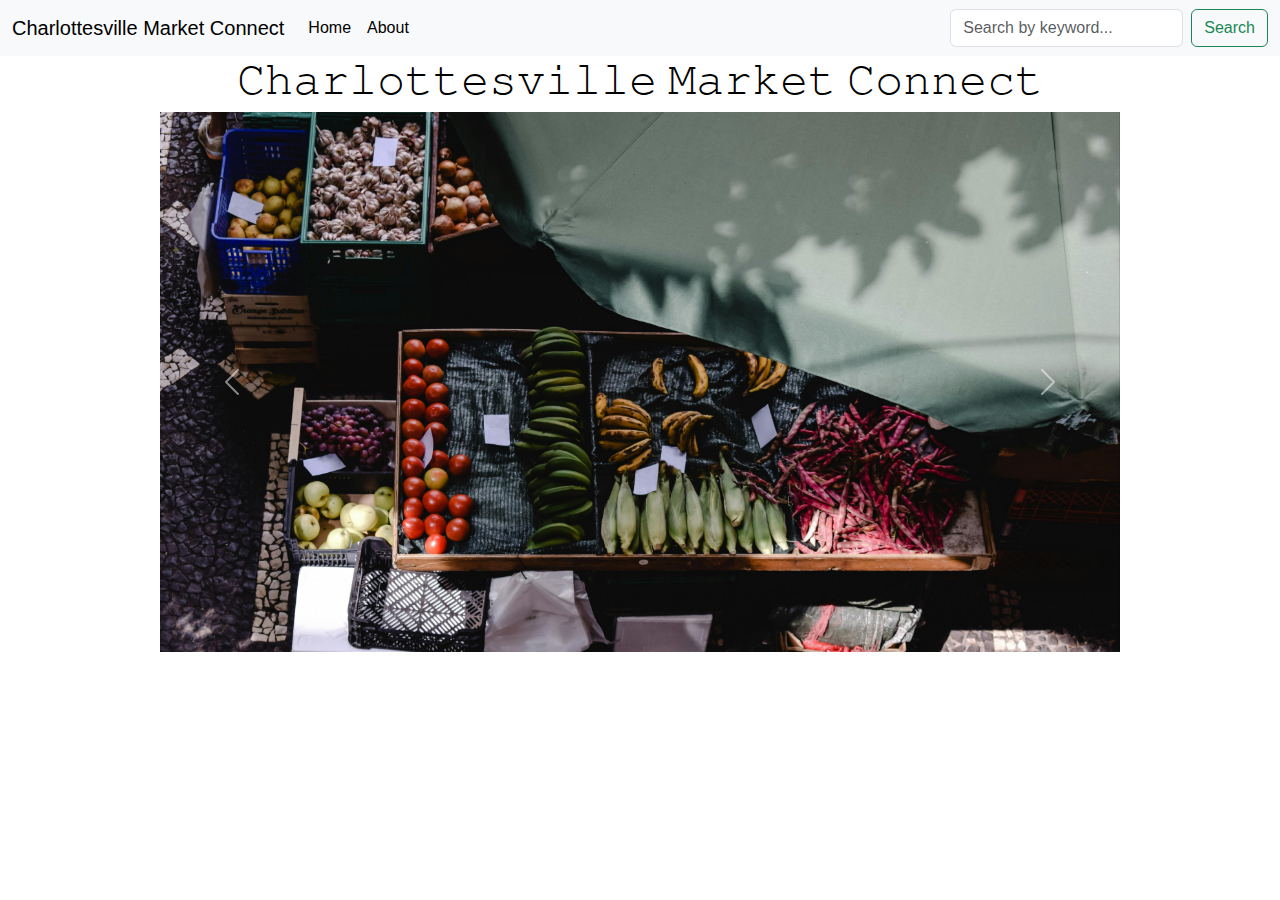
==== index.html @ 8e48f185 "Update index.html" ====
<!DOCTYPE html>
<html lang="en">
<head>
    <meta charset="UTF-8">
    <meta http-equiv="X-UA-Compatible" content="IE=edge">
    <meta name="viewport" content="width=device-width, initial-scale=1.0">
    <link href="https://cdn.jsdelivr.net/npm/bootstrap@5.3.3/dist/css/bootstrap.min.css" rel="stylesheet" integrity="sha384-QWTKZyjpPEjISv5WaRU9OFeRpok6YctnYmDr5pNlyT2bRjXh0JMhjY6hW+ALEwIH" crossorigin="anonymous">
    <script defer src="https://cdn.jsdelivr.net/npm/bootstrap@5.3.3/dist/js/bootstrap.bundle.min.js" integrity="sha384-YvpcrYf0tY3lHB60NNkmXc5s9fDVZLESaAA55NDzOxhy9GkcIdslK1eN7N6jIeHz" crossorigin="anonymous"></script>

    <title>Farmers Markets Locator</title>
    <div class="container-fluid">
        
        
      </div>
    <style>
        body {
            font-family: Arial, sans-serif;
            text-align: center;
        }
        h1 {
            color: #000000;
        }
        #markets-list {
            margin-top: 20px;
        }
        #carouselExample {
            width: 75%; 
            position: relative;
            overflow: hidden;
            margin: 0 auto;
        }
        #carouselExample:before {
            content: "";
            display: block;
            padding-top: 56.25%; 
            background: #000;
        }
        .carousel-inner {
            position: absolute;
            top: 0;
            left: 0;
            right: 0;
            bottom: 0;
        }
        .carousel-item img {
            width: 100%;  
            height: auto%; 
            object-fit: cover; 
        }

    </style>
</head>
<body>
   
    <!-- Navigation Bar -->
    <nav class="navbar navbar-expand-lg bg-body-tertiary">
        <div class="container-fluid">
            <a class="navbar-brand" href="#">Charlottesville Market Connect</a>
            <button class="navbar-toggler" type="button" data-bs-toggle="collapse" data-bs-target="#navbarSupportedContent" aria-controls="navbarSupportedContent" aria-expanded="false" aria-label="Toggle navigation">
                <span class="navbar-toggler-icon"></span>
            </button>
            <div class="collapse navbar-collapse" id="navbarSupportedContent">
                <ul class="navbar-nav me-auto mb-2 mb-lg-0">
		<li class = "nav-item">
                        <a class="nav-link active" aria-current="page" href="index.html">Home</a>
                    </li>
                    <li class="nav-item">
                        <a class="nav-link active" aria-current="page" href="about.html">About</a>
                    </li>
                    <li class="nav-item">
                        <a class="nav-link" href="#"></a>
                    </li>
                   
                    <li class="nav-item">
                        <a class="nav-link disabled"></a>
                    </li>
                </ul>
                <form class="d-flex" role="search">
                    <input class="form-control me-2" type="search" id="search-input" placeholder="Search by keyword..." aria-label="Search">
                    <button class="btn btn-outline-success" type="button" id="search-button" onclick="searchMarkets()">Search</button>
                </form>
            </div>
        </div>
    </nav>

    <h1 class="scale-in-center">𝙲𝚑𝚊𝚛𝚕𝚘𝚝𝚝𝚎𝚜𝚟𝚒𝚕𝚕𝚎  𝙼𝚊𝚛𝚔𝚎𝚝 𝙲𝚘𝚗𝚗𝚎𝚌𝚝</h1>
    <style>
.scale-in-center {
    -webkit-animation: scale-in-center 4s cubic-bezier(0.250, 0.460, 0.450, 0.940) both;
	        animation: scale-in-center 4s cubic-bezier(0.250, 0.460, 0.450, 0.940) both;
}
    
}

@-webkit-keyframes scale-in-center {
    0% {
         -webkit-transform: scale(0);
            transform: scale(0);
        opacity: 1;
    }
    100% {
         -webkit-transform: scale(1);
            transform: scale(1);
        opacity: 1;
    }
}

@keyframes scale-in-center {
    0% {
         -webkit-transform: scale(0);
            transform: scale(0);
        opacity: 1;
    }
    100% {
        -webkit-transform: scale(1);
        transform: scale(1);
        opacity: 1;
    }
}
</style>

    <!--carousel-->
    <div id="carouselExample" class="carousel slide">
        <div class="carousel-inner">
          <div class="carousel-item active">
            <img src="pictures/lastpicture.jpg" class="d-block w-100" alt="...">
          </div>
          <div class="carousel-item">
            <img src="pictures/farmersmarket2.jpg" class="d-block w-100" alt="...">
          </div>
          <div class="carousel-item">
            <img src="pictures/hdFarmersMarket.jpg" class="d-block w-100" alt="...">
          </div>
        </div>
        <button class="carousel-control-prev" type="button" data-bs-target="#carouselExample" data-bs-slide="prev">
          <span class="carousel-control-prev-icon" aria-hidden="true"></span>
          <span class="visually-hidden">Previous</span>
        </button>
        <button class="carousel-control-next" type="button" data-bs-target="#carouselExample" data-bs-slide="next">
          <span class="carousel-control-next-icon" aria-hidden="true"></span>
          <span class="visually-hidden">Next</span>
        </button>
      </div>
    <div id="markets-list">
        <!-- The list of farmers markets will be populated here by JavaScript -->
    </div>

    <script>
        document.addEventListener('DOMContentLoaded', function() {
            let marketsData = [];
        
            fetch('farmersmarket.json')
                .then(response => {
                    if (!response.ok) {
                        throw new Error('Failed to fetch markets: ' + response.statusText);
                    }
                    return response.json();
                })
                .then(data => {
                    marketsData = data;
                    console.log('Markets loaded:', marketsData); 
                })
                .catch(error => {
                    console.error('Error loading markets data:', error);
                    document.getElementById('markets-list').innerHTML = `<p>Error loading data: ${error.message}</p>`;
                });
        
            window.searchMarkets = function() {
                const searchInput = document.getElementById('search-input').value.trim().toLowerCase();
                console.log('Searching for:', searchInput); 
        
                if (!searchInput) {
                    console.log('No search input provided');
                    document.getElementById('markets-list').innerHTML = '<p>Please enter a search term.</p>';
                    return;
                }
        
                const filteredMarkets = marketsData.filter(market => 
                    market.location_address && market.location_address.toLowerCase().includes(searchInput)
                );
        
                console.log('Found markets:', filteredMarkets); 
        
                const marketsListDiv = document.getElementById('markets-list');
                if (filteredMarkets.length > 0) {
                    marketsListDiv.innerHTML = filteredMarkets.map(market => `
                        <div class="card my-2">
                            <div class="card-body">
                                <h5 class="card-title">${market.listing_name}</h5>
                                <p class="card-text">${market.location_address}</p>
                                <p class="card-text">Payments accepted: ${market.acceptedpayment}</p>
                            </div>
                        </div>
                    `).join('');
                } else {
                    marketsListDiv.innerHTML = `<p>No markets found for "${searchInput}".</p>`;
                }
            };
        });
        </script>
	  <script>
    document.getElementById('search-input').addEventListener('keypress', function(event) {
        if (event.keyCode === 13) {
            event.preventDefault(); 
            document.getElementById('search-button').click(); 
    });
    </script>

	
        
</body>
</html>
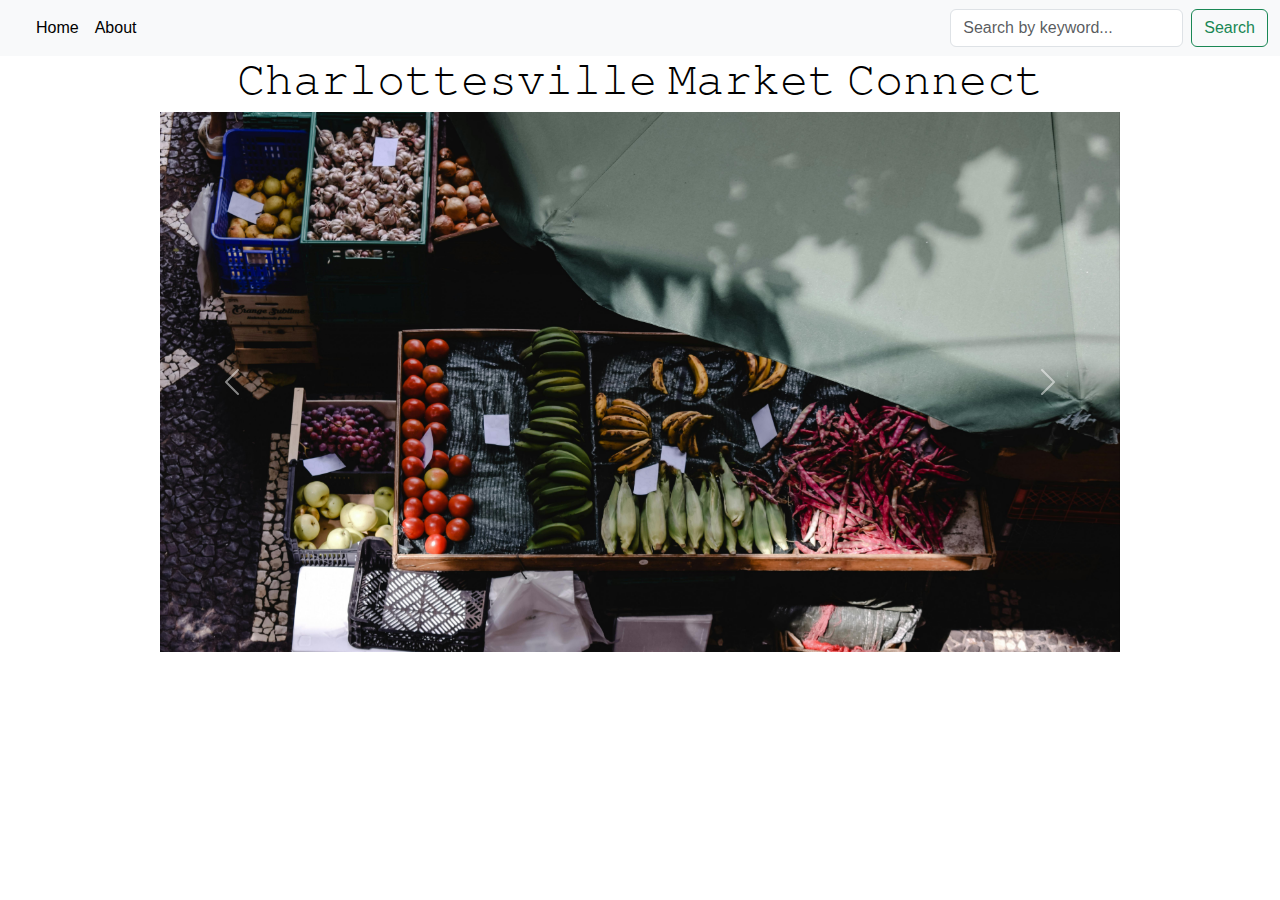
==== commit 341f4ce1: "Update index.html" ====
--- a/index.html
+++ b/index.html
@@ -24,7 +24,7 @@
             margin-top: 20px;
         }
         #carouselExample {
-            width: 75%; 
+            width: 75%; /* Full width */
             position: relative;
             overflow: hidden;
             margin: 0 auto;
@@ -32,7 +32,7 @@
         #carouselExample:before {
             content: "";
             display: block;
-            padding-top: 56.25%; 
+            padding-top: 56.25%; /* Aspect ratio 16:9 */
             background: #000;
         }
         .carousel-inner {
@@ -43,9 +43,9 @@
             bottom: 0;
         }
         .carousel-item img {
-            width: 100%;  
-            height: auto%; 
-            object-fit: cover; 
+            width: 100%;  /* Ensure images stretch to fill the carousel width */
+            height: auto%; /* Ensure images stretch to fill the carousel height */
+            object-fit: cover; /* Ensures images cover the area without distortion */
         }
 
     </style>
@@ -55,7 +55,7 @@
     <!-- Navigation Bar -->
     <nav class="navbar navbar-expand-lg bg-body-tertiary">
         <div class="container-fluid">
-            <a class="navbar-brand" href="#">Charlottesville Market Connect</a>
+            <a class="navbar-brand" href="#"></a>
             <button class="navbar-toggler" type="button" data-bs-toggle="collapse" data-bs-target="#navbarSupportedContent" aria-controls="navbarSupportedContent" aria-expanded="false" aria-label="Toggle navigation">
                 <span class="navbar-toggler-icon"></span>
             </button>
@@ -158,7 +158,7 @@
                 })
                 .then(data => {
                     marketsData = data;
-                    console.log('Markets loaded:', marketsData); 
+                    console.log('Markets loaded:', marketsData); // Debug: log loaded data
                 })
                 .catch(error => {
                     console.error('Error loading markets data:', error);
@@ -167,7 +167,7 @@
         
             window.searchMarkets = function() {
                 const searchInput = document.getElementById('search-input').value.trim().toLowerCase();
-                console.log('Searching for:', searchInput); 
+                console.log('Searching for:', searchInput); // Debug: log search input
         
                 if (!searchInput) {
                     console.log('No search input provided');
@@ -179,7 +179,7 @@
                     market.location_address && market.location_address.toLowerCase().includes(searchInput)
                 );
         
-                console.log('Found markets:', filteredMarkets); 
+                console.log('Found markets:', filteredMarkets); // Debug: log filtered data
         
                 const marketsListDiv = document.getElementById('markets-list');
                 if (filteredMarkets.length > 0) {
@@ -193,6 +193,7 @@
                         </div>
                     `).join('');
                 } else {
+                    // Corrected line below
                     marketsListDiv.innerHTML = `<p>No markets found for "${searchInput}".</p>`;
                 }
             };
@@ -201,8 +202,9 @@
 	  <script>
     document.getElementById('search-input').addEventListener('keypress', function(event) {
         if (event.keyCode === 13) {
-            event.preventDefault(); 
-            document.getElementById('search-button').click(); 
+            event.preventDefault(); // Stop the form from submitting
+            document.getElementById('search-button').click(); // Trigger the search button click
+        }
     });
     </script>
 
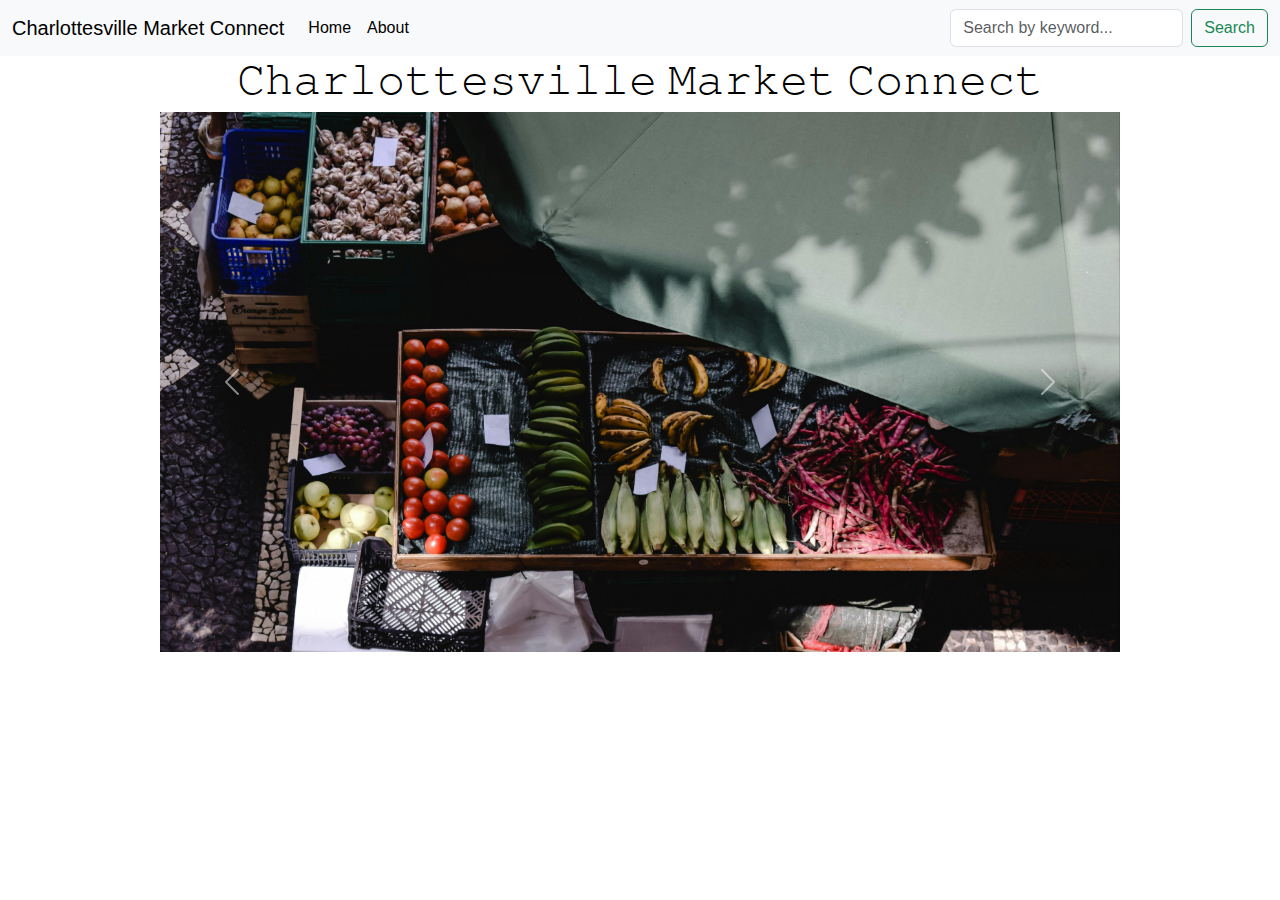
==== commit 2eeb8830: "Update index.html" ====
--- a/index.html
+++ b/index.html
@@ -55,7 +55,7 @@
     <!-- Navigation Bar -->
     <nav class="navbar navbar-expand-lg bg-body-tertiary">
         <div class="container-fluid">
-            <a class="navbar-brand" href="#"></a>
+            <a class="navbar-brand" href="#">Charlottesville Market Connect</a>
             <button class="navbar-toggler" type="button" data-bs-toggle="collapse" data-bs-target="#navbarSupportedContent" aria-controls="navbarSupportedContent" aria-expanded="false" aria-label="Toggle navigation">
                 <span class="navbar-toggler-icon"></span>
             </button>
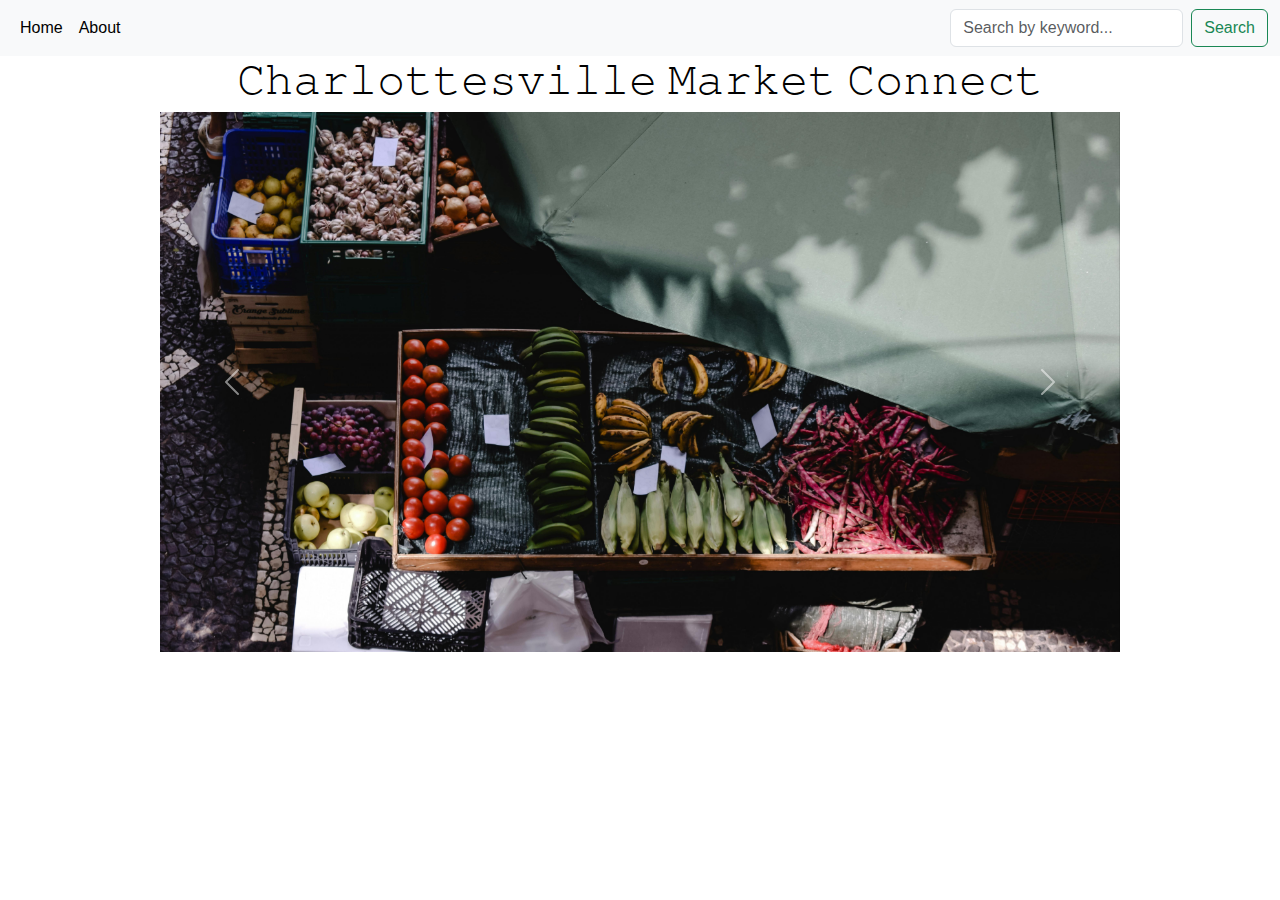
==== commit 2c0780fb: "Update index.html" ====
--- a/index.html
+++ b/index.html
@@ -24,7 +24,7 @@
             margin-top: 20px;
         }
         #carouselExample {
-            width: 75%; /* Full width */
+            width: 75%; 
             position: relative;
             overflow: hidden;
             margin: 0 auto;
@@ -32,7 +32,7 @@
         #carouselExample:before {
             content: "";
             display: block;
-            padding-top: 56.25%; /* Aspect ratio 16:9 */
+            padding-top: 56.25%; 
             background: #000;
         }
         .carousel-inner {
@@ -43,9 +43,9 @@
             bottom: 0;
         }
         .carousel-item img {
-            width: 100%;  /* Ensure images stretch to fill the carousel width */
-            height: auto%; /* Ensure images stretch to fill the carousel height */
-            object-fit: cover; /* Ensures images cover the area without distortion */
+            width: 100%; 
+            height: auto%;
+            object-fit: cover; 
         }
 
     </style>
@@ -55,7 +55,6 @@
     <!-- Navigation Bar -->
     <nav class="navbar navbar-expand-lg bg-body-tertiary">
         <div class="container-fluid">
-            <a class="navbar-brand" href="#">Charlottesville Market Connect</a>
             <button class="navbar-toggler" type="button" data-bs-toggle="collapse" data-bs-target="#navbarSupportedContent" aria-controls="navbarSupportedContent" aria-expanded="false" aria-label="Toggle navigation">
                 <span class="navbar-toggler-icon"></span>
             </button>
@@ -158,7 +157,7 @@
                 })
                 .then(data => {
                     marketsData = data;
-                    console.log('Markets loaded:', marketsData); // Debug: log loaded data
+                    console.log('Markets loaded:', marketsData); 
                 })
                 .catch(error => {
                     console.error('Error loading markets data:', error);
@@ -167,7 +166,7 @@
         
             window.searchMarkets = function() {
                 const searchInput = document.getElementById('search-input').value.trim().toLowerCase();
-                console.log('Searching for:', searchInput); // Debug: log search input
+                console.log('Searching for:', searchInput);
         
                 if (!searchInput) {
                     console.log('No search input provided');
@@ -179,7 +178,7 @@
                     market.location_address && market.location_address.toLowerCase().includes(searchInput)
                 );
         
-                console.log('Found markets:', filteredMarkets); // Debug: log filtered data
+                console.log('Found markets:', filteredMarkets); 
         
                 const marketsListDiv = document.getElementById('markets-list');
                 if (filteredMarkets.length > 0) {
@@ -193,7 +192,6 @@
                         </div>
                     `).join('');
                 } else {
-                    // Corrected line below
                     marketsListDiv.innerHTML = `<p>No markets found for "${searchInput}".</p>`;
                 }
             };
@@ -202,9 +200,8 @@
 	  <script>
     document.getElementById('search-input').addEventListener('keypress', function(event) {
         if (event.keyCode === 13) {
-            event.preventDefault(); // Stop the form from submitting
-            document.getElementById('search-button').click(); // Trigger the search button click
-        }
+            event.preventDefault(); 
+            document.getElementById('search-button').click(); 
     });
     </script>
 
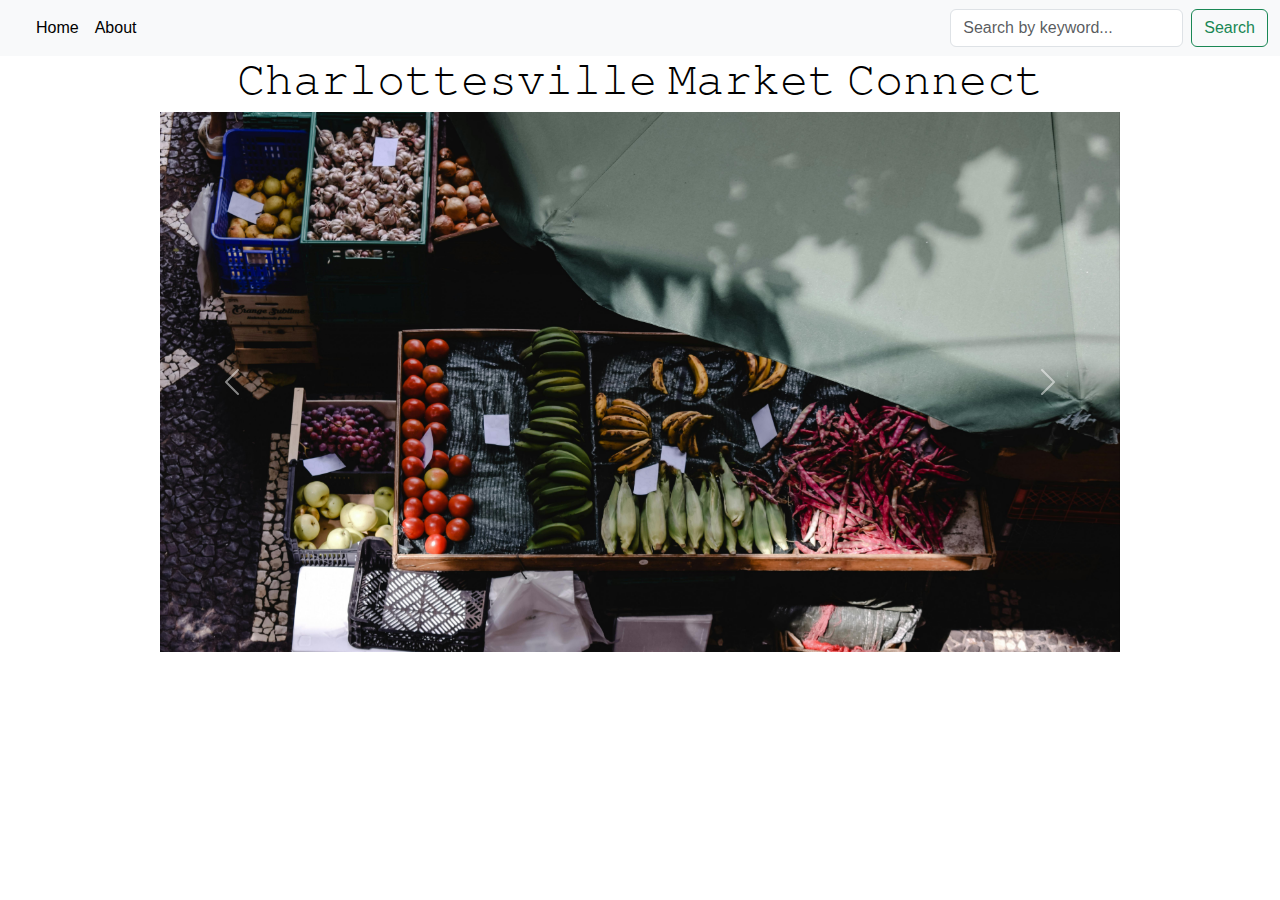
==== commit 47d362c9: "Update index.html" ====
--- a/index.html
+++ b/index.html
@@ -43,8 +43,8 @@
             bottom: 0;
         }
         .carousel-item img {
-            width: 100%; 
-            height: auto%;
+            width: 100%;  
+            height: auto%; 
             object-fit: cover; 
         }
 
@@ -55,6 +55,7 @@
     <!-- Navigation Bar -->
     <nav class="navbar navbar-expand-lg bg-body-tertiary">
         <div class="container-fluid">
+            <a class="navbar-brand" href="#"></a>
             <button class="navbar-toggler" type="button" data-bs-toggle="collapse" data-bs-target="#navbarSupportedContent" aria-controls="navbarSupportedContent" aria-expanded="false" aria-label="Toggle navigation">
                 <span class="navbar-toggler-icon"></span>
             </button>
@@ -157,7 +158,7 @@
                 })
                 .then(data => {
                     marketsData = data;
-                    console.log('Markets loaded:', marketsData); 
+                    console.log('Markets loaded:', marketsData);
                 })
                 .catch(error => {
                     console.error('Error loading markets data:', error);
@@ -166,7 +167,7 @@
         
             window.searchMarkets = function() {
                 const searchInput = document.getElementById('search-input').value.trim().toLowerCase();
-                console.log('Searching for:', searchInput);
+                console.log('Searching for:', searchInput); 
         
                 if (!searchInput) {
                     console.log('No search input provided');
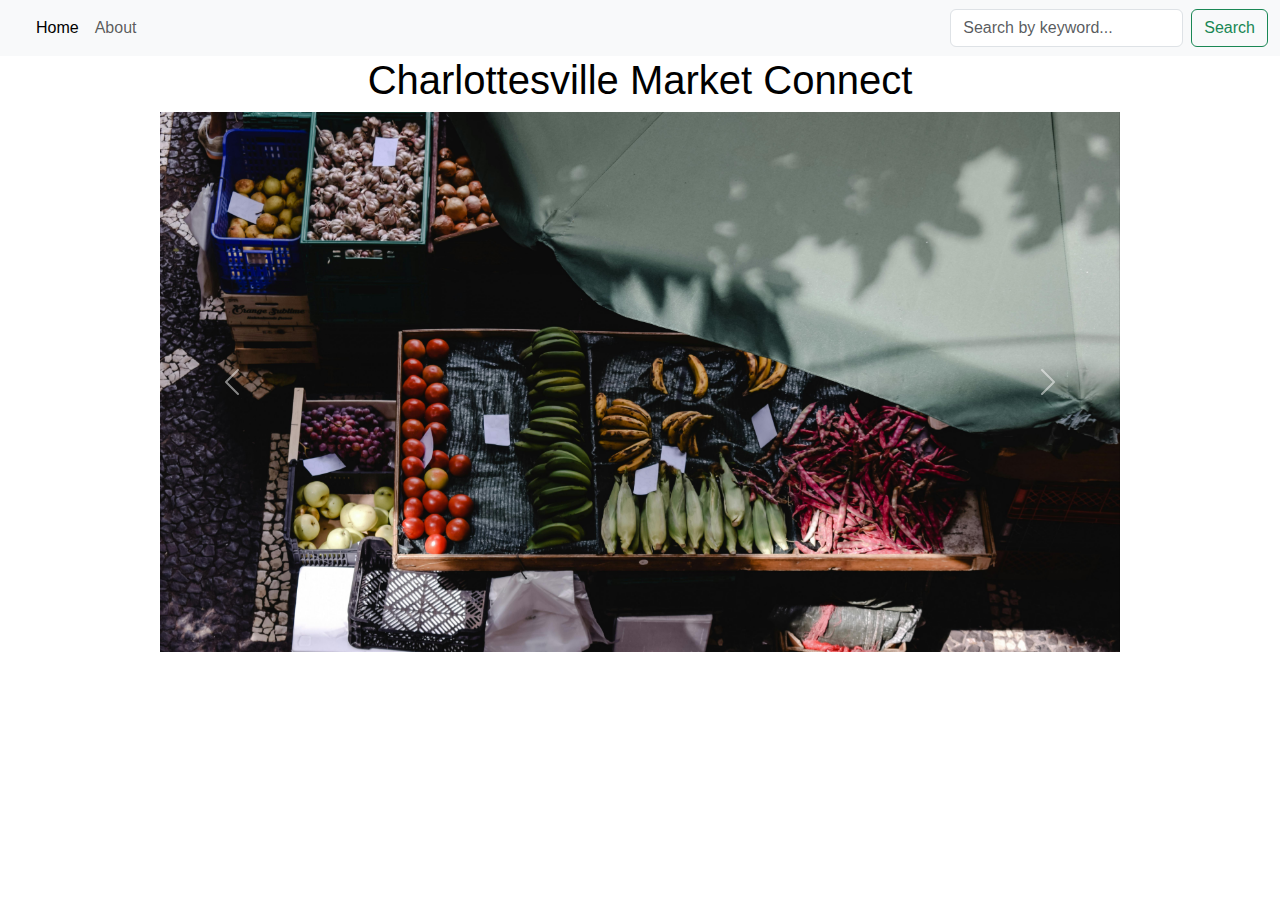
==== commit c0225350: "Update index.html" ====
--- a/index.html
+++ b/index.html
@@ -7,11 +7,7 @@
     <link href="https://cdn.jsdelivr.net/npm/bootstrap@5.3.3/dist/css/bootstrap.min.css" rel="stylesheet" integrity="sha384-QWTKZyjpPEjISv5WaRU9OFeRpok6YctnYmDr5pNlyT2bRjXh0JMhjY6hW+ALEwIH" crossorigin="anonymous">
     <script defer src="https://cdn.jsdelivr.net/npm/bootstrap@5.3.3/dist/js/bootstrap.bundle.min.js" integrity="sha384-YvpcrYf0tY3lHB60NNkmXc5s9fDVZLESaAA55NDzOxhy9GkcIdslK1eN7N6jIeHz" crossorigin="anonymous"></script>
 
-    <title>Farmers Markets Locator</title>
-    <div class="container-fluid">
-        
-        
-      </div>
+    <title>About - Charlottesville Market Connect</title> 
     <style>
         body {
             font-family: Arial, sans-serif;
@@ -44,14 +40,12 @@
         }
         .carousel-item img {
             width: 100%;  
-            height: auto%; 
+            height: auto; 
             object-fit: cover; 
         }
-
     </style>
 </head>
 <body>
-   
     <!-- Navigation Bar -->
     <nav class="navbar navbar-expand-lg bg-body-tertiary">
         <div class="container-fluid">
@@ -61,16 +55,15 @@
             </button>
             <div class="collapse navbar-collapse" id="navbarSupportedContent">
                 <ul class="navbar-nav me-auto mb-2 mb-lg-0">
-		<li class = "nav-item">
+                    <li class="nav-item">
                         <a class="nav-link active" aria-current="page" href="index.html">Home</a>
                     </li>
                     <li class="nav-item">
-                        <a class="nav-link active" aria-current="page" href="about.html">About</a>
+                        <a class="nav-link" href="about.html">About</a>
                     </li>
                     <li class="nav-item">
                         <a class="nav-link" href="#"></a>
                     </li>
-                   
                     <li class="nav-item">
                         <a class="nav-link disabled"></a>
                     </li>
@@ -83,130 +76,30 @@
         </div>
     </nav>
 
-    <h1 class="scale-in-center">𝙲𝚑𝚊𝚛𝚕𝚘𝚝𝚝𝚎𝚜𝚟𝚒𝚕𝚕𝚎  𝙼𝚊𝚛𝚔𝚎𝚝 𝙲𝚘𝚗𝚗𝚎𝚌𝚝</h1>
-    <style>
-.scale-in-center {
-    -webkit-animation: scale-in-center 4s cubic-bezier(0.250, 0.460, 0.450, 0.940) both;
-	        animation: scale-in-center 4s cubic-bezier(0.250, 0.460, 0.450, 0.940) both;
-}
-    
-}
-
-@-webkit-keyframes scale-in-center {
-    0% {
-         -webkit-transform: scale(0);
-            transform: scale(0);
-        opacity: 1;
-    }
-    100% {
-         -webkit-transform: scale(1);
-            transform: scale(1);
-        opacity: 1;
-    }
-}
-
-@keyframes scale-in-center {
-    0% {
-         -webkit-transform: scale(0);
-            transform: scale(0);
-        opacity: 1;
-    }
-    100% {
-        -webkit-transform: scale(1);
-        transform: scale(1);
-        opacity: 1;
-    }
-}
-</style>
-
-    <!--carousel-->
+    <h1 class="scale-in-center">Charlottesville Market Connect</h1>
     <div id="carouselExample" class="carousel slide">
         <div class="carousel-inner">
-          <div class="carousel-item active">
-            <img src="pictures/lastpicture.jpg" class="d-block w-100" alt="...">
-          </div>
-          <div class="carousel-item">
-            <img src="pictures/farmersmarket2.jpg" class="d-block w-100" alt="...">
-          </div>
-          <div class="carousel-item">
-            <img src="pictures/hdFarmersMarket.jpg" class="d-block w-100" alt="...">
-          </div>
+            <div class="carousel-item active">
+                <img src="pictures/lastpicture.jpg" class="d-block w-100" alt="...">
+            </div>
+            <div class="carousel-item">
+                <img src="pictures/farmersmarket2.jpg" class="d-block w-100" alt="...">
+            </div>
+            <div class="carousel-item">
+                <img src="pictures/hdFarmersMarket.jpg" class="d-block w-100" alt="...">
+            </div>
         </div>
         <button class="carousel-control-prev" type="button" data-bs-target="#carouselExample" data-bs-slide="prev">
-          <span class="carousel-control-prev-icon" aria-hidden="true"></span>
-          <span class="visually-hidden">Previous</span>
+            <span class="carousel-control-prev-icon" aria-hidden="true"></span>
+            <span class="visually-hidden">Previous</span>
         </button>
         <button class="carousel-control-next" type="button" data-bs-target="#carouselExample" data-bs-slide="next">
-          <span class="carousel-control-next-icon" aria-hidden="true"></span>
-          <span class="visually-hidden">Next</span>
+            <span class="carousel-control-next-icon" aria-hidden="true"></span>
+            <span class="visually-hidden">Next</span>
         </button>
-      </div>
+    </div>
     <div id="markets-list">
-        <!-- The list of farmers markets will be populated here by JavaScript -->
     </div>
-
-    <script>
-        document.addEventListener('DOMContentLoaded', function() {
-            let marketsData = [];
-        
-            fetch('farmersmarket.json')
-                .then(response => {
-                    if (!response.ok) {
-                        throw new Error('Failed to fetch markets: ' + response.statusText);
-                    }
-                    return response.json();
-                })
-                .then(data => {
-                    marketsData = data;
-                    console.log('Markets loaded:', marketsData);
-                })
-                .catch(error => {
-                    console.error('Error loading markets data:', error);
-                    document.getElementById('markets-list').innerHTML = `<p>Error loading data: ${error.message}</p>`;
-                });
-        
-            window.searchMarkets = function() {
-                const searchInput = document.getElementById('search-input').value.trim().toLowerCase();
-                console.log('Searching for:', searchInput); 
-        
-                if (!searchInput) {
-                    console.log('No search input provided');
-                    document.getElementById('markets-list').innerHTML = '<p>Please enter a search term.</p>';
-                    return;
-                }
-        
-                const filteredMarkets = marketsData.filter(market => 
-                    market.location_address && market.location_address.toLowerCase().includes(searchInput)
-                );
-        
-                console.log('Found markets:', filteredMarkets); 
-        
-                const marketsListDiv = document.getElementById('markets-list');
-                if (filteredMarkets.length > 0) {
-                    marketsListDiv.innerHTML = filteredMarkets.map(market => `
-                        <div class="card my-2">
-                            <div class="card-body">
-                                <h5 class="card-title">${market.listing_name}</h5>
-                                <p class="card-text">${market.location_address}</p>
-                                <p class="card-text">Payments accepted: ${market.acceptedpayment}</p>
-                            </div>
-                        </div>
-                    `).join('');
-                } else {
-                    marketsListDiv.innerHTML = `<p>No markets found for "${searchInput}".</p>`;
-                }
-            };
-        });
-        </script>
-	  <script>
-    document.getElementById('search-input').addEventListener('keypress', function(event) {
-        if (event.keyCode === 13) {
-            event.preventDefault(); 
-            document.getElementById('search-button').click(); 
-    });
-    </script>
-
-	
-        
+    <script src="scripts.js"></script> 
 </body>
 </html>
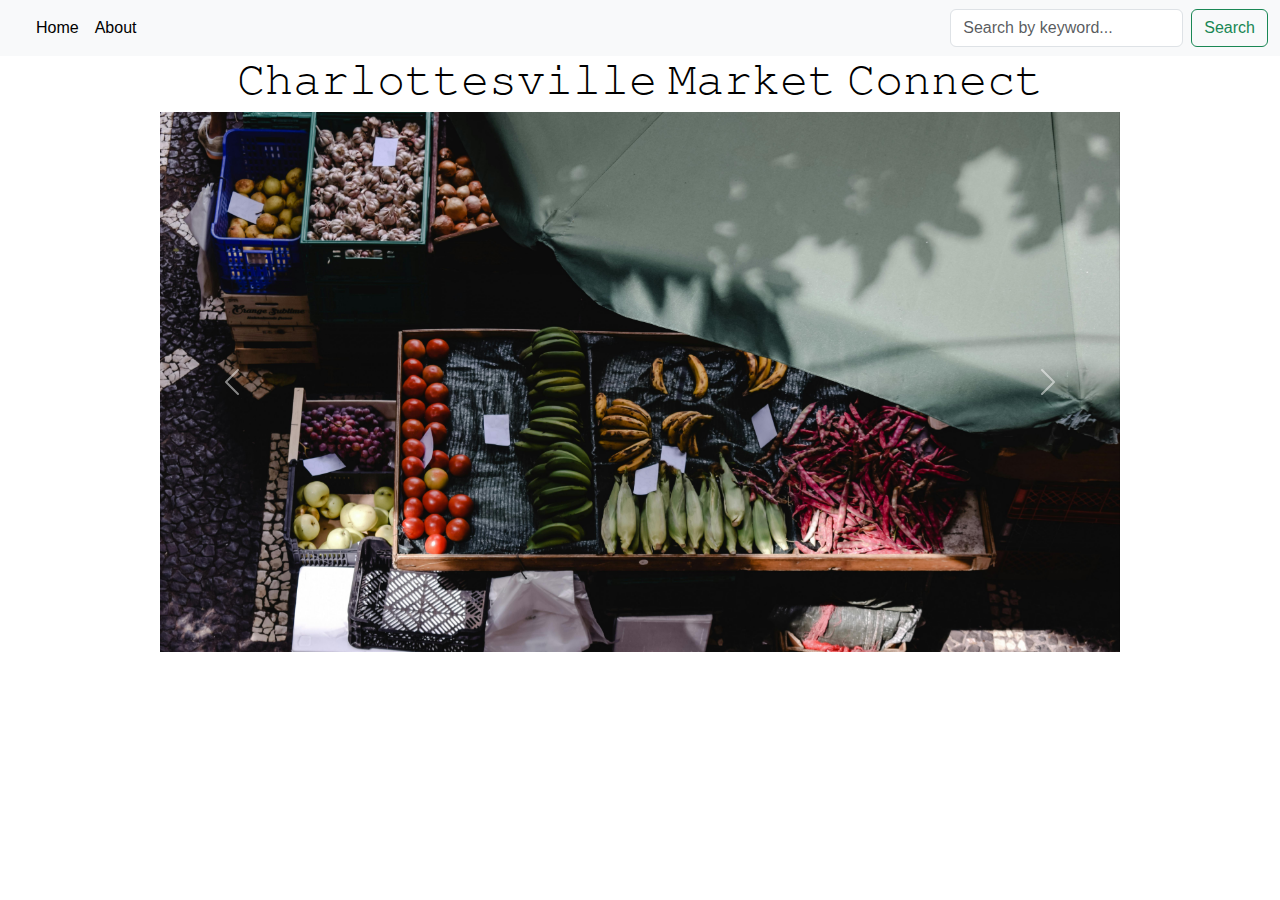
==== commit 0aca3b7a: "Update index.html" ====
--- a/index.html
+++ b/index.html
@@ -7,7 +7,11 @@
     <link href="https://cdn.jsdelivr.net/npm/bootstrap@5.3.3/dist/css/bootstrap.min.css" rel="stylesheet" integrity="sha384-QWTKZyjpPEjISv5WaRU9OFeRpok6YctnYmDr5pNlyT2bRjXh0JMhjY6hW+ALEwIH" crossorigin="anonymous">
     <script defer src="https://cdn.jsdelivr.net/npm/bootstrap@5.3.3/dist/js/bootstrap.bundle.min.js" integrity="sha384-YvpcrYf0tY3lHB60NNkmXc5s9fDVZLESaAA55NDzOxhy9GkcIdslK1eN7N6jIeHz" crossorigin="anonymous"></script>
 
-    <title>About - Charlottesville Market Connect</title> 
+    <title>Farmers Markets Locator</title>
+    <div class="container-fluid">
+        
+        
+      </div>
     <style>
         body {
             font-family: Arial, sans-serif;
@@ -20,7 +24,7 @@
             margin-top: 20px;
         }
         #carouselExample {
-            width: 75%; 
+            width: 75%;
             position: relative;
             overflow: hidden;
             margin: 0 auto;
@@ -28,7 +32,7 @@
         #carouselExample:before {
             content: "";
             display: block;
-            padding-top: 56.25%; 
+            padding-top: 56.25%;
             background: #000;
         }
         .carousel-inner {
@@ -39,13 +43,15 @@
             bottom: 0;
         }
         .carousel-item img {
-            width: 100%;  
-            height: auto; 
+            width: 100%; 
+            height: auto%; 
             object-fit: cover; 
         }
+
     </style>
 </head>
 <body>
+   
     <!-- Navigation Bar -->
     <nav class="navbar navbar-expand-lg bg-body-tertiary">
         <div class="container-fluid">
@@ -55,15 +61,16 @@
             </button>
             <div class="collapse navbar-collapse" id="navbarSupportedContent">
                 <ul class="navbar-nav me-auto mb-2 mb-lg-0">
+		<li class = "nav-item">
+                        <a class="nav-link active" aria-current="page" href="index.html">Home</a>
+                    </li>
                     <li class="nav-item">
-                        <a class="nav-link active" aria-current="page" href="index.html">Home</a>
-                    </li>
-                    <li class="nav-item">
-                        <a class="nav-link" href="about.html">About</a>
+                        <a class="nav-link active" aria-current="page" href="about.html">About</a>
                     </li>
                     <li class="nav-item">
                         <a class="nav-link" href="#"></a>
                     </li>
+                   
                     <li class="nav-item">
                         <a class="nav-link disabled"></a>
                     </li>
@@ -76,30 +83,131 @@
         </div>
     </nav>
 
-    <h1 class="scale-in-center">Charlottesville Market Connect</h1>
+    <h1 class="scale-in-center">𝙲𝚑𝚊𝚛𝚕𝚘𝚝𝚝𝚎𝚜𝚟𝚒𝚕𝚕𝚎  𝙼𝚊𝚛𝚔𝚎𝚝 𝙲𝚘𝚗𝚗𝚎𝚌𝚝</h1>
+    <style>
+.scale-in-center {
+    -webkit-animation: scale-in-center 4s cubic-bezier(0.250, 0.460, 0.450, 0.940) both;
+	        animation: scale-in-center 4s cubic-bezier(0.250, 0.460, 0.450, 0.940) both;
+}
+    
+}
+
+@-webkit-keyframes scale-in-center {
+    0% {
+         -webkit-transform: scale(0);
+            transform: scale(0);
+        opacity: 1;
+    }
+    100% {
+         -webkit-transform: scale(1);
+            transform: scale(1);
+        opacity: 1;
+    }
+}
+
+@keyframes scale-in-center {
+    0% {
+         -webkit-transform: scale(0);
+            transform: scale(0);
+        opacity: 1;
+    }
+    100% {
+        -webkit-transform: scale(1);
+        transform: scale(1);
+        opacity: 1;
+    }
+}
+</style>
+
+    <!--carousel-->
     <div id="carouselExample" class="carousel slide">
         <div class="carousel-inner">
-            <div class="carousel-item active">
-                <img src="pictures/lastpicture.jpg" class="d-block w-100" alt="...">
-            </div>
-            <div class="carousel-item">
-                <img src="pictures/farmersmarket2.jpg" class="d-block w-100" alt="...">
-            </div>
-            <div class="carousel-item">
-                <img src="pictures/hdFarmersMarket.jpg" class="d-block w-100" alt="...">
-            </div>
+          <div class="carousel-item active">
+            <img src="pictures/lastpicture.jpg" class="d-block w-100" alt="...">
+          </div>
+          <div class="carousel-item">
+            <img src="pictures/farmersmarket2.jpg" class="d-block w-100" alt="...">
+          </div>
+          <div class="carousel-item">
+            <img src="pictures/hdFarmersMarket.jpg" class="d-block w-100" alt="...">
+          </div>
         </div>
         <button class="carousel-control-prev" type="button" data-bs-target="#carouselExample" data-bs-slide="prev">
-            <span class="carousel-control-prev-icon" aria-hidden="true"></span>
-            <span class="visually-hidden">Previous</span>
+          <span class="carousel-control-prev-icon" aria-hidden="true"></span>
+          <span class="visually-hidden">Previous</span>
         </button>
         <button class="carousel-control-next" type="button" data-bs-target="#carouselExample" data-bs-slide="next">
-            <span class="carousel-control-next-icon" aria-hidden="true"></span>
-            <span class="visually-hidden">Next</span>
+          <span class="carousel-control-next-icon" aria-hidden="true"></span>
+          <span class="visually-hidden">Next</span>
         </button>
+      </div>
+    <div id="markets-list">
+        <!-- The list of farmers markets will be populated here by JavaScript -->
     </div>
-    <div id="markets-list">
-    </div>
-    <script src="scripts.js"></script> 
+
+    <script>
+        document.addEventListener('DOMContentLoaded', function() {
+            let marketsData = [];
+        
+            fetch('farmersmarket.json')
+                .then(response => {
+                    if (!response.ok) {
+                        throw new Error('Failed to fetch markets: ' + response.statusText);
+                    }
+                    return response.json();
+                })
+                .then(data => {
+                    marketsData = data;
+                    console.log('Markets loaded:', marketsData); 
+                })
+                .catch(error => {
+                    console.error('Error loading markets data:', error);
+                    document.getElementById('markets-list').innerHTML = `<p>Error loading data: ${error.message}</p>`;
+                });
+        
+            window.searchMarkets = function() {
+                const searchInput = document.getElementById('search-input').value.trim().toLowerCase();
+                console.log('Searching for:', searchInput); 
+        
+                if (!searchInput) {
+                    console.log('No search input provided');
+                    document.getElementById('markets-list').innerHTML = '<p>Please enter a search term.</p>';
+                    return;
+                }
+        
+                const filteredMarkets = marketsData.filter(market => 
+                    market.location_address && market.location_address.toLowerCase().includes(searchInput)
+                );
+        
+                console.log('Found markets:', filteredMarkets); 
+        
+                const marketsListDiv = document.getElementById('markets-list');
+                if (filteredMarkets.length > 0) {
+                    marketsListDiv.innerHTML = filteredMarkets.map(market => `
+                        <div class="card my-2">
+                            <div class="card-body">
+                                <h5 class="card-title">${market.listing_name}</h5>
+                                <p class="card-text">${market.location_address}</p>
+                                <p class="card-text">Payments accepted: ${market.acceptedpayment}</p>
+                            </div>
+                        </div>
+                    `).join('');
+                } else {
+                    marketsListDiv.innerHTML = `<p>No markets found for "${searchInput}".</p>`;
+                }
+            };
+        });
+        </script>
+	  <script>
+    document.getElementById('search-input').addEventListener('keypress', function(event) {
+        if (event.keyCode === 13) {
+            event.preventDefault(); 
+            document.getElementById('search-button').click(); 
+        }
+    });
+    </script>
+
+	
+        
 </body>
 </html>
